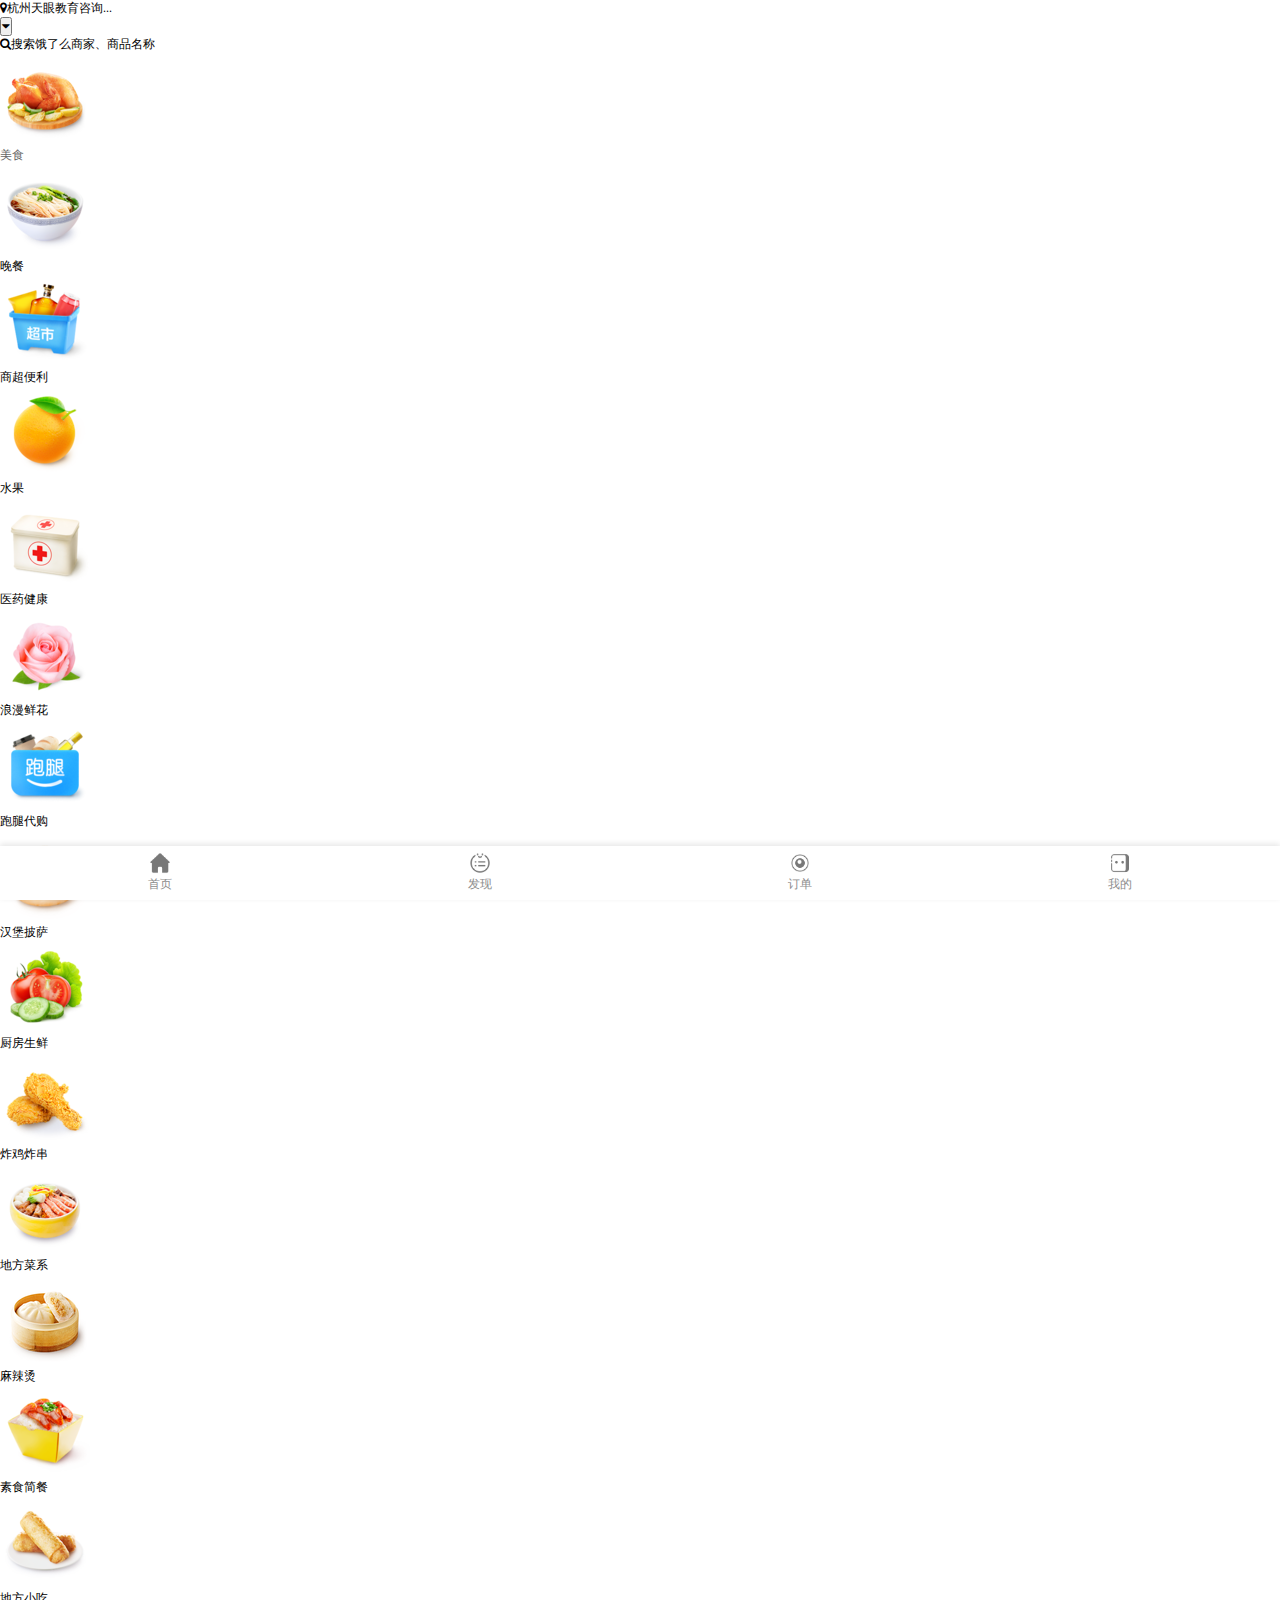
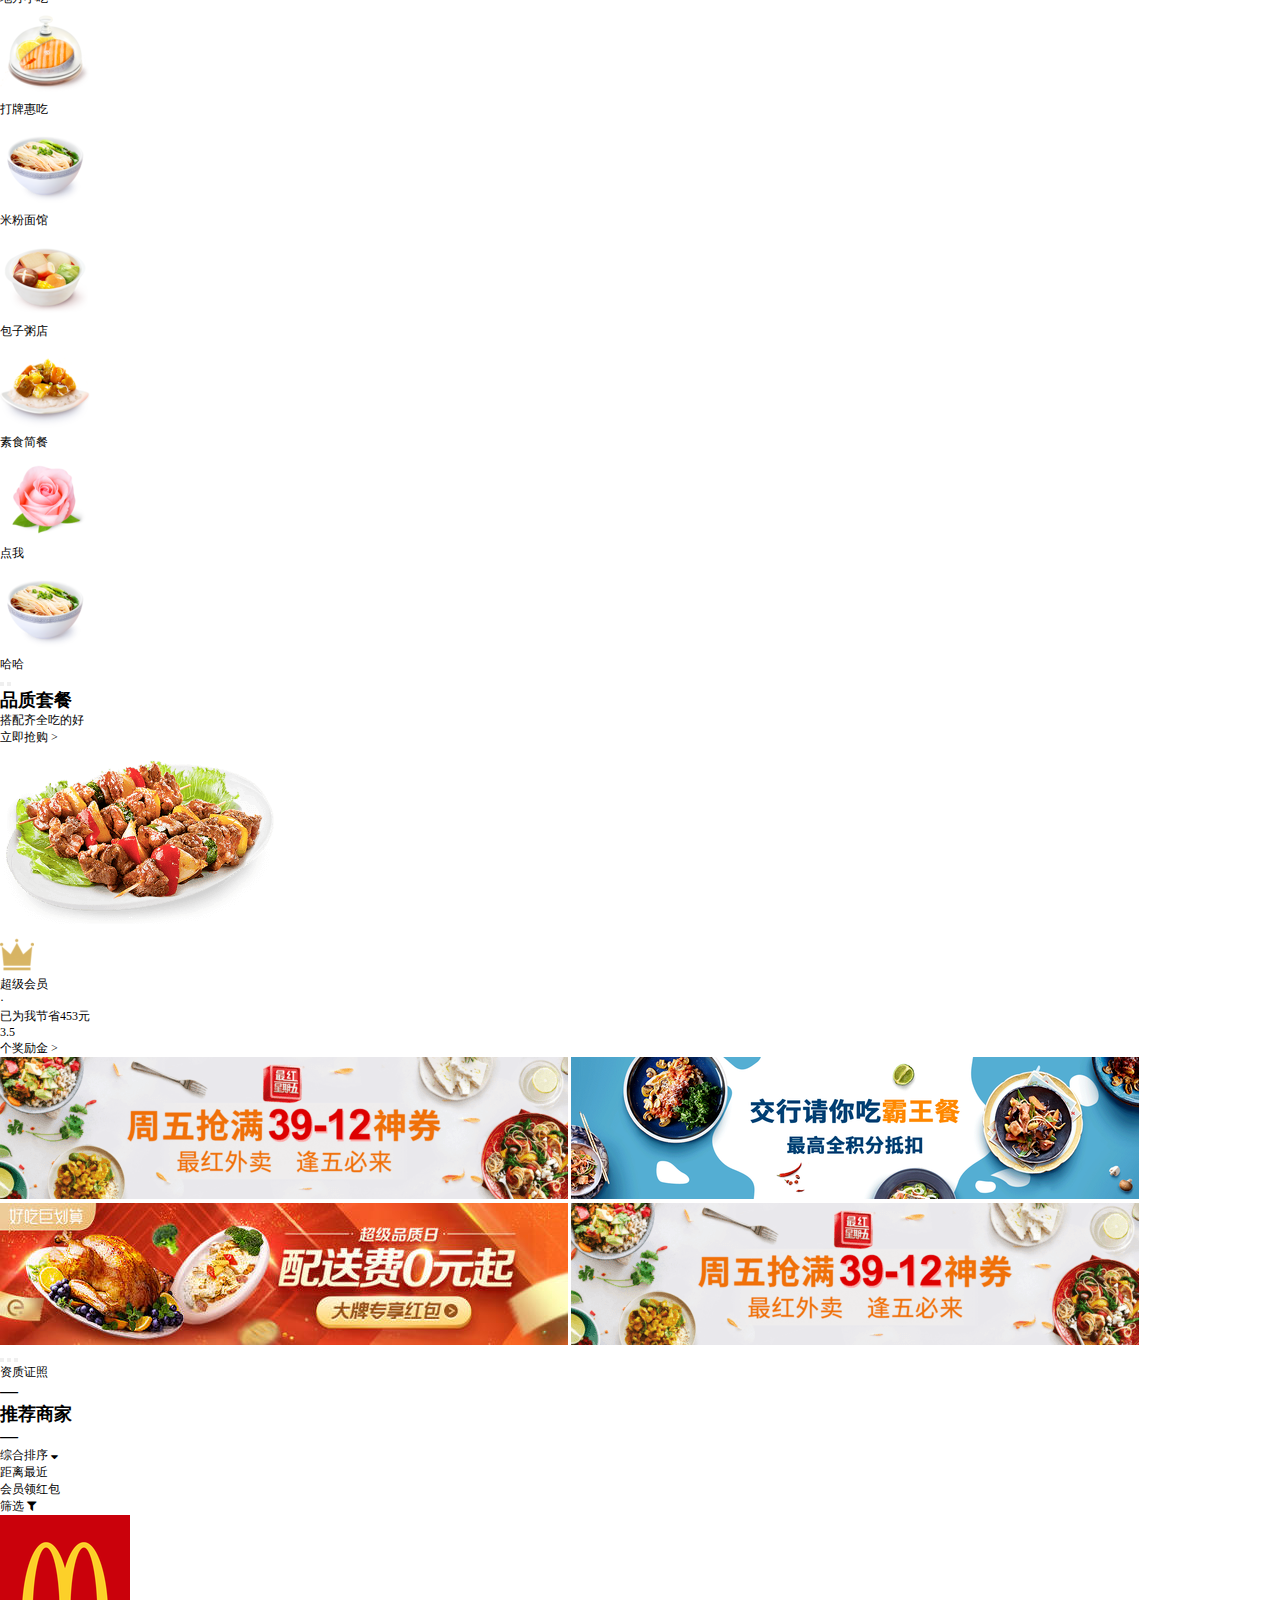
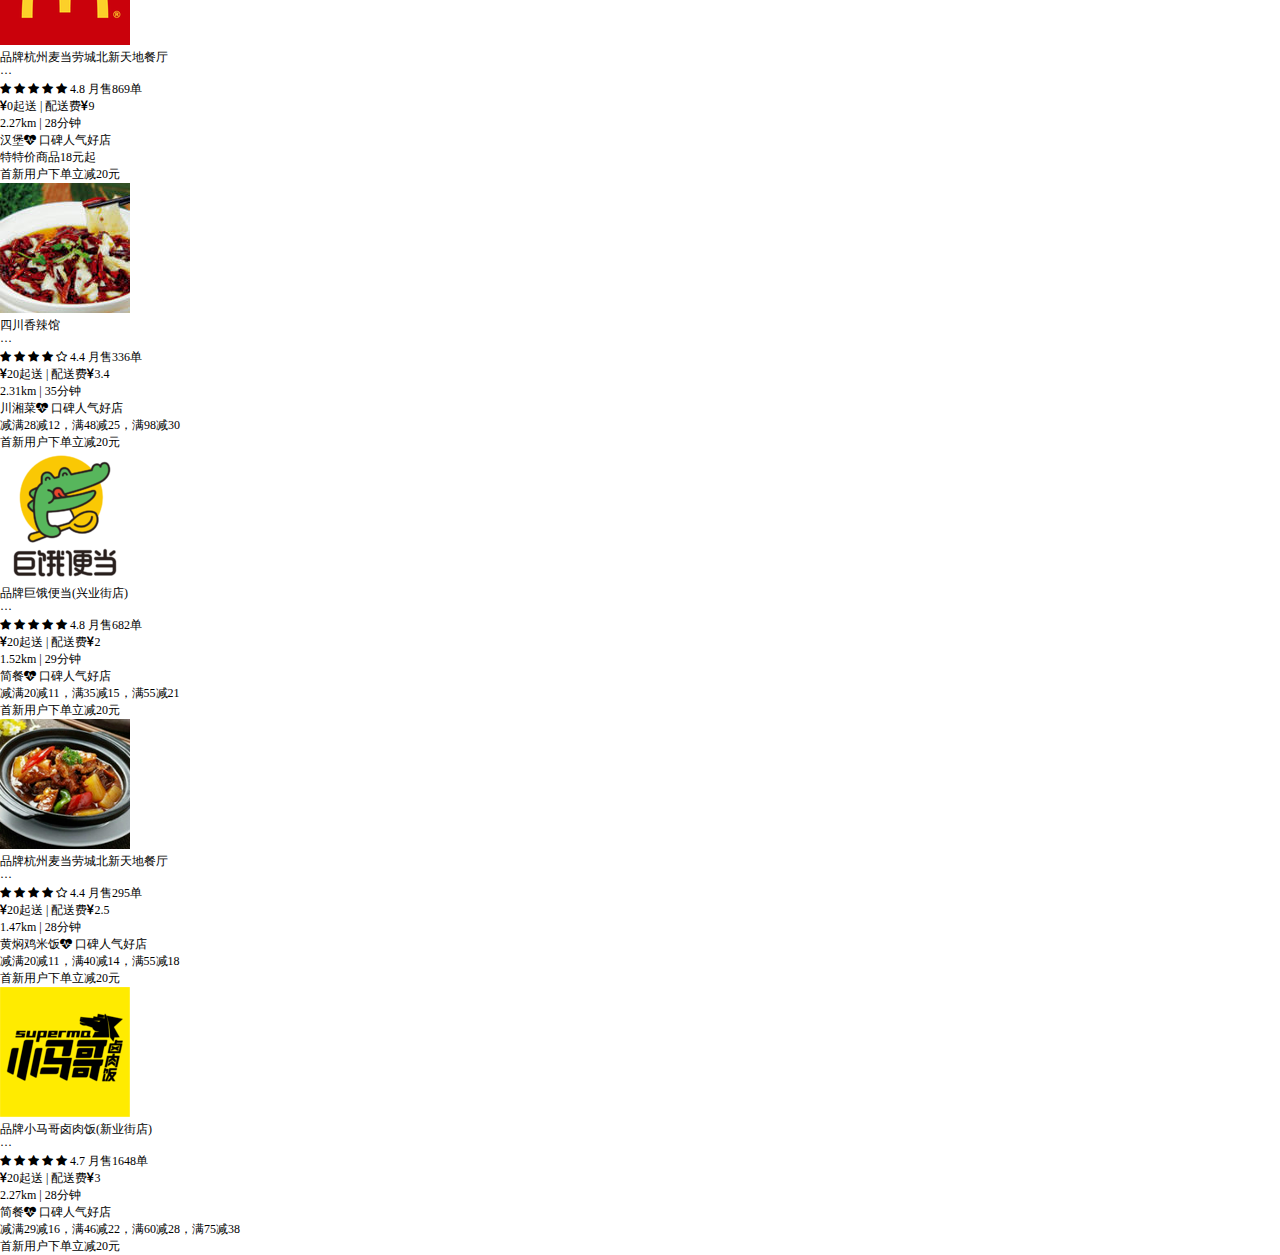
==== shouye.html @ e132342f "first commit" ====
<!DOCTYPE html>
<html lang="en">
<head>
    <meta name="viewport" content="width=device-width,initial-scale=1.0, minimum-scale=1.0, maximum-scale=1.0,user-scalable=no">
	<meta charset="UTF-8">
	<title>饿了吗</title>
    <link rel="stylesheet" type="text/css"  href="css/shouye.css" media="screen and (max-width:750px)">
    <link rel="stylesheet" type="text/css" href="css/font-awesome.min.css">
    <link rel="stylesheet" href="./css/foot.css">
    <link rel="stylesheet" href="./css/rem.css">
</head>
<body>
    <!--------------头---------------->
    <div class="head">
        <div class="address">
            <p><i class="fa fa-map-marker"></i>杭州天眼教育咨询...</p>
            <button><i class="fa fa-caret-down"></i></button>
        </div>
    </div>
    <!--------------搜索---------------->
    <div class="search">
        <p><i class="fa fa-search"></i>搜索饿了么商家、商品名称</p>
    </div>
    <!--------------菜单栏---------------->
    <div class="menu">
        <div class="menu-left" id="menu-left">
            <div class="menu-left-clm1">
                <div class="menu-box">
                    <a href="./meishi.html">
                        <img src="./img/a-1.png" alt="">
                        <p>美食</p>
                    </a>
                </div>
                <div class="menu-box">
                    <img src="./img/a-2.png" alt="">
                    <p>晚餐</p>
                </div>
                <div class="menu-box">
                    <img src="./img/a-3.png" alt="">
                    <p>商超便利</p>
                </div>
                <div class="menu-box">
                    <img src="./img/a-4.png" alt="">
                    <p>水果</p>
                </div>
                <div class="menu-box">
                    <img src="./img/a-5.png" alt="">
                    <p>医药健康</p>
                </div>
            </div>
            
            <div class="menu-left-clm2">
                <div class="menu-box">
                    <img src="./img/a-6.png" alt="">
                    <p>浪漫鲜花</p>
                </div>
                <div class="menu-box">
                    <img src="./img/a-7.png" alt="">
                    <p>跑腿代购</p>
                </div>
                <div class="menu-box">
                    <img src="./img/a-8.png" alt="">
                    <p>汉堡披萨</p>
                </div>
                <div class="menu-box">
                    <img src="./img/a-9.png" alt="">
                    <p>厨房生鲜</p>
                </div>
                <div class="menu-box">
                    <img src="./img/a-10.png" alt="">
                    <p>炸鸡炸串</p>
                </div>
            </div>
        </div>
        <div class="menu-right" id="menu-right">
            <div class="menu-right-clm1">
                <div class="menu-box">
                    <img src="./img/a-11.png" alt="">
                    <p>地方菜系</p>
                </div>
                <div class="menu-box">
                    <img src="./img/a-12.png" alt="">
                    <p>麻辣烫</p>
                </div>
                <div class="menu-box">
                    <img src="./img/a-13.png" alt="">
                    <p>素食简餐</p>
                </div>
                <div class="menu-box">
                    <img src="./img/a-14.png" alt="">
                    <p>地方小吃</p>
                </div>
                <div class="menu-box">
                    <img src="./img/a-15.png" alt="">
                    <p>打牌惠吃</p>
                </div>
            </div>
            
            <div class="menu-right-clm2">
                <div class="menu-box">
                    <img src="./img/a-16.png" alt="">
                    <p>米粉面馆</p>
                </div>
                <div class="menu-box">
                    <img src="./img/a-17.png" alt="">
                    <p>包子粥店</p>
                </div>
                <div class="menu-box">
                    <img src="./img/a-18.png" alt="">
                    <p>素食简餐</p>
                </div>
                <div class="menu-box">
                    <img src="./img/a-6.png" alt="">
                    <p>点我</p>
                </div>
                <div class="menu-box">
                    <img src="./img/a-2.png" alt="">
                    <p>哈哈</p>
                </div>
            </div>
        </div>
        <div class="menu-btn">
            <button id="menu-btn-left"></button>
            <button id="menu-btn-right"></button>
        </div>
    </div>
    <!--------------logo---------------->
    <div class="logo">
        <div class="logo-cont">
            <div class="logo-box">
                <h2>品质套餐</h2>
                <p class="logo-box-font">搭配齐全吃的好</p>
                <p class="logo-box-go">立即抢购 &gt;</p>
            </div>
            <img src="./img/logo1.png" alt="" class="logo-img">
        </div>
    </div>

    <!--------------超级会员---------------->
    <div class="super">
        <div class="super-box">
            <div class="super-box-left">
                <img src="./img/super.png" alt="">
                <p class="super-box-leftfont">超级会员</p>
                <span>·</span>
                <p class="super-box-leftfont2">已为我节省453元</p>
            </div>
            <div class="super-box-right">
                <span>3.5</span>
                <p>个奖励金 &gt;</p>
            </div>
        </div>
    </div>
    <!--------------轮播图---------------->
    <div class="lunbo">
        <div class="lunbo-cont">
            <div class="lunbo-photo box" id="lunbo-photo">
                <img src="./img/baner-1.png" alt="">
                <img src="./img/baner-2.png" alt="">
                <img src="./img/baner-3.jpeg" alt="">
                <img src="./img/baner-1.png" alt="">
            </div>
            <div class="lunbo-btn" id="lunbo-btn">
                <button></button>
                <button></button>
                <button></button>
            </div>
            <div class="lunbo-tit">
                资质证照
            </div>
        </div>
        
    </div>
    
    <!--------------推荐商家---------------->
    <h2 class="shop">— <p>推荐商家</p> —</h2>
    <div class="sort">
        <div>综合排序 <i class="fa fa-sort-desc"></i></div>
        <div>距离最近</div>
        <div>会员领红包</div>
        <div>筛选 <i class="fa fa-filter"></i></div>
    </div>
    <div class="store">
        
        <!--------------商家---------------->
        <div class="store-shop">
            <div class="shop-top">
                <img src="./img/mdl.png" alt="">
                <div class="top-righttit">
                    <div class="righttit-p1">
                        <p><span>品牌</span>杭州麦当劳城北新天地餐厅</p>
                        <p class="righttit-gray">···</p>
                    </div>
                    <p class="righttit-p2">
                        <i class="fa fa-star" aria-hidden="true"></i>
                        <i class="fa fa-star" aria-hidden="true"></i>
                        <i class="fa fa-star" aria-hidden="true"></i>
                        <i class="fa fa-star" aria-hidden="true"></i>
                        <i class="fa fa-star" aria-hidden="true"></i>
                        4.8 月售869单
                    </p>
                    <div class="righttit-p3">
                        <p><i class="fa fa-jpy"></i>0起送 | 配送费<i class="fa fa-jpy"></i>9</p>
                        <p class="righttit-gray">2.27km | 28分钟</p>
                    </div>
                    
                </div>
            </div>
            <div class="shop-dec">
                <p class="shop-dec-p1"><span>汉堡</span><span><i class="fa fa-heartbeat"></i> 口碑人气好店</span></p>
                <span class="shop-span"></span>
                <p class="shop-dec-p2"><span>特</span>特价商品18元起</p>
                <p class="shop-dec-p3"><span>首</span>新用户下单立减20元</p>
            </div>
        </div>
        <div class="store-shop">
            <div class="shop-top">
                <img src="./img/sc.jpeg" alt="">
                <div class="top-righttit">
                    <div class="righttit-p1">
                        <p>四川香辣馆</p>
                        <p class="righttit-gray">···</p>
                    </div>
                    <p class="righttit-p2">
                        <i class="fa fa-star"></i>
                        <i class="fa fa-star"></i>
                        <i class="fa fa-star"></i>
                        <i class="fa fa-star"></i>
                        <i class="fa fa-star-o"></i>
                        4.4 月售336单
                    </p>
                    <div class="righttit-p3">
                        <p><i class="fa fa-jpy"></i>20起送 | 配送费<i class="fa fa-jpy"></i>3.4</p>
                        <p class="righttit-gray">2.31km | 35分钟</p>
                    </div>
                    
                </div>
            </div>
            <div class="shop-dec">
                <p class="shop-dec-p1"><span>川湘菜</span><span><i class="fa fa-heartbeat"></i> 口碑人气好店</span></p>
                <span class="shop-span"></span>
                <p class="shop-dec-p2"><span>减</span>满28减12，满48减25，满98减30</p>
                <p class="shop-dec-p3"><span>首</span>新用户下单立减20元</p>
            </div>
        </div>
        <div class="store-shop">
            <div class="shop-top">
                <img src="./img/je.png" alt="">
                <div class="top-righttit">
                    <div class="righttit-p1">
                        <p><span>品牌</span>巨饿便当(兴业街店)</p>
                        <p class="righttit-gray">···</p>
                    </div>
                    <p class="righttit-p2">
                        <i class="fa fa-star" aria-hidden="true"></i>
                        <i class="fa fa-star" aria-hidden="true"></i>
                        <i class="fa fa-star" aria-hidden="true"></i>
                        <i class="fa fa-star" aria-hidden="true"></i>
                        <i class="fa fa-star" aria-hidden="true"></i>
                        4.8 月售682单
                    </p>
                    <div class="righttit-p3">
                        <p><i class="fa fa-jpy"></i>20起送 | 配送费<i class="fa fa-jpy"></i>2</p>
                        <p class="righttit-gray">1.52km | 29分钟</p>
                    </div>
                    
                </div>
            </div>
            <div class="shop-dec">
                <p class="shop-dec-p1"><span>简餐</span><span><i class="fa fa-heartbeat"></i> 口碑人气好店</span></p>
                <span class="shop-span"></span>
                <p class="shop-dec-p2"><span>减</span>满20减11，满35减15，满55减21</p>
                <p class="shop-dec-p3"><span>首</span>新用户下单立减20元</p>
            </div>
        </div>
        <div class="store-shop">
            <div class="shop-top">
                <img src="./img/hmj.png" alt="">
                <div class="top-righttit">
                    <div class="righttit-p1">
                        <p><span>品牌</span>杭州麦当劳城北新天地餐厅</p>
                        <p class="righttit-gray">···</p>
                    </div>
                    <p class="righttit-p2">
                        <i class="fa fa-star" aria-hidden="true"></i>
                        <i class="fa fa-star" aria-hidden="true"></i>
                        <i class="fa fa-star" aria-hidden="true"></i>
                        <i class="fa fa-star" aria-hidden="true"></i>
                        <i class="fa fa-star-o" aria-hidden="true"></i>
                        4.4 月售295单
                    </p>
                    <div class="righttit-p3">
                        <p><i class="fa fa-jpy"></i>20起送 | 配送费<i class="fa fa-jpy"></i>2.5</p>
                        <p class="righttit-gray">1.47km | 28分钟</p>
                    </div>
                    
                </div>
            </div>
            <div class="shop-dec">
                <p class="shop-dec-p1"><span>黄焖鸡米饭</span><span><i class="fa fa-heartbeat"></i> 口碑人气好店</span></p>
                <span class="shop-span"></span>
                <p class="shop-dec-p2"><span>减</span>满20减11，满40减14，满55减18</p>
                <p class="shop-dec-p3"><span>首</span>新用户下单立减20元</p>
            </div>
        </div>
        <div class="store-shop last">
            <div class="shop-top">
                <img src="./img/xmg.png" alt="">
                <div class="top-righttit">
                    <div class="righttit-p1">
                        <p><span>品牌</span>小马哥卤肉饭(新业街店)</p>
                        <p class="righttit-gray">···</p>
                    </div>
                    <p class="righttit-p2">
                        <i class="fa fa-star" aria-hidden="true"></i>
                        <i class="fa fa-star" aria-hidden="true"></i>
                        <i class="fa fa-star" aria-hidden="true"></i>
                        <i class="fa fa-star" aria-hidden="true"></i>
                        <i class="fa fa-star" aria-hidden="true"></i>
                        4.7 月售1648单
                    </p>
                    <div class="righttit-p3">
                        <p><i class="fa fa-jpy"></i>20起送 | 配送费<i class="fa fa-jpy"></i>3</p>
                        <p class="righttit-gray">2.27km | 28分钟</p>
                    </div>
                    
                </div>
            </div>
            <div class="shop-dec">
                <p class="shop-dec-p1"><span>简餐</span><span><i class="fa fa-heartbeat"></i> 口碑人气好店</span></p>
                <span class="shop-span"></span>
                <p class="shop-dec-p2"><span>减</span>满29减16，满46减22，满60减28，满75减38</p>
                <p class="shop-dec-p3"><span>首</span>新用户下单立减20元</p>
            </div>
        </div>
    </div>
<!--------------d底部---------------->
    <div class="footer">
        <ul class="footer-ul">
            <a href="./shouye.html">
                <li class="footer-first">
                    <p>首页</p>
                </li>
            </a>
            <a href="./find.html">
                <li class="footer-find">
                    <p>发现</p>
                </li>
            </a>
            <a href="./order.html">
                <li class="footer-dan">
                    <p>订单</p>
                </li>
            </a>
            <a href="./my.html">
                <li class="footer-my">
                    <p>我的</p>
                </li>
            </a>
            
        </ul>
    </div>

    <script src="./js/jquery-3.3.1.min.js"></script>
    <script>
        
        $(document).ready(function(){
            //菜单按钮
            $("#menu-btn-left").click(function(){
                $("#menu-left").css("display","block");
                $("#menu-right").css("display","none");
            })
            $("#menu-btn-right").click(function(){
                $("#menu-left").css("display","none");
                $("#menu-right").css("display","block");
            })
            //轮播
            
            var w = $("#lunbo-photo img").eq(0).width()
            // var i = 0;
            // $("#lunbo-photo").css("left",-0+'px');
            // function lunbo(){
            //     $("#lunbo-photo").stop().animate({
            //         left:-i*width
            //         },500,function(){              
            //         if(i == 3){
            //             i = 0;
            //             $("#lunbo-photo").css("left",-0+'px');
            //         }else{
            //             i++;
            //         }
            //     });
            // }
            // var timer = setInterval(lunbo,1500)
            
            var index = 0;
            function left(){
                $(".box").animate({left:-w*index+'px'},500,function(){
                    if(index == 3){
                        index = 0;
                        $(".box").css('left',-w*index+'px');  
                    }else{
                        index++;
                    }
                });
            }
            var t = setInterval(left,1500)

        })
    </script>
</body>
</html>
---- css/shouye.css ----
/*-------------头-------------*/
.head{
    width: 100%;
    background-color: #0089ff; 
}
.address{
    height: 3rem;
    line-height: 3rem;
    padding: 1rem 1.1rem 0 1.1rem;
    font-size: 1.6rem;
    font-weight: 700;
    color: white;
    display: flex;
    justify-content: flex-start;
}
.address>p>i{
    margin-right: 0.8rem;
}
.address>button{
    margin-left: 1.4rem;
    background-color: #0089ff;
    border: none;
    color: white;
}
/*-------------搜索-------------*/
.search{
    padding: 0.75rem 1.1rem 0.8rem 1.1rem;
    position: sticky;
    position: -webkit-sticky;
    top: 0rem;
    background-color: #0089ff;
    z-index: 999;
}
.search>p{
    width: 100%;
    height: 3.25rem;
    line-height: 3.25rem;
    font-size: 1.2rem;
    font-weight: 100;
    background-color: #ffffff;
    color: #999;
    text-align: center;
}
.search>p>i{
    margin-right: 0.5rem;
}
/*-------------菜单-------------*/
.menu{
    width: 100%;
    margin-bottom: 0.65rem;
}
/*-------------菜单左栏-------------*/
.menu-left{
    width: 100%;
    text-align: center;
    color: #666;
}
.menu-left-clm1,.menu-left-clm2{
    display: flex;
    justify-content: space-around;
}
/*-------------菜单单个盒子-------------*/
.menu-box{
    padding: 0.7rem 0;
    cursor: pointer;
}
.menu-box img{
    width: 4.2rem;
    height: 4.2rem;
    padding-bottom:0.65rem; 
}
.menu-box p{
    font-size: 1.1rem;
    line-height: 0.5rem;
}
/*-------------菜单右栏-------------*/
.menu-right{
    width: 100%;
    text-align: center;
    color: #666;
    display: none;
}
.menu-right-clm1,.menu-right-clm2{
    display: flex;
    justify-content: space-around;
}
.menu-btn{
    text-align: center;
}
.menu-btn>button{
    width: 0.9rem;
    height: 0.15rem;
    border: none;
}
/*-------------logo-------------*/
.logo{
    padding: 0.3rem 1rem 0.25rem 1rem;
}
.logo-cont{
    padding: 0.9rem 0 0.6rem 1.4rem;
    background-color: #f5f5f5;
    display: flex;
    justify-content: space-between;
}
.logo-box-font{
    font-size: 1.15rem;
    margin-top: 0.5rem;
    margin-bottom: 0.7rem; 
    color: #777;
}
.logo-box-go{
    font-size: 1rem;
    font-weight: 800;
    color: #af8260;
}
.logo-img{
    width: 13rem;
    height: 8.5rem;
    margin-right: 1.3rem;
}
/*-------------超级会员-------------*/
.super{
    padding: 0 1rem;
}
.super-box{
    padding: 0 1.2rem;
    background-color: #f3dda0;
    border-radius: 0.2rem;
    line-height: 3.75rem;
    color: #644f1b;
    display: flex;
    justify-content: space-between;
}
.super-box-left{
    position: relative;
    display: flex;
    justify-content: space-between;
}
.super-box-left>img{
    width: 1.6rem;
    height: 1.8rem;
    position: absolute;
    top: 1rem;
}
.super-box-leftfont{
    text-indent: 2.1em;
    color: #644f1b;
    font-weight: 700;
    font-size: 1.25rem;
}
.super-box-left>span{
    margin-left: 0.3rem;
    margin-right: 0.3rem;
}
.super-box-leftfont2{  
    font-weight: 600;
}
.super-box-right{
    display: flex;
    justify-content: space-between;
}
.super-box-right>span{
    color: #bd8f22;
    font-size: 1.9rem;
    font-weight: 700;
}
/*-------------轮播图-------------*/
.lunbo{
    padding: 0 1rem;
    margin-top: 0.35rem; 
}
.lunbo-cont{
    padding-top: 6.4rem;
    height: 1rem;
    padding-bottom: 0.8rem;
    position: relative;
    overflow: hidden;
}
.lunbo-photo{
    width:400%;
    height: 8.2rem;
    position: absolute;
    top: 0;
    /* left: 0; */
    z-index: -1;
    transition: all 1s ease;
}
.lunbo-photo>img{
    width:calc(100% / 4);
    height: 100%;
    float: left;
}
.lunbo-tit{
    height: 1.6rem;
    padding: 0 0.4rem;
    border-radius: 0.8rem;
    position: absolute;
    right: 0.3rem;
    bottom: 0.3rem;
    color: #eee;
    background: rgba(0, 0, 0, 0.5)
}
.lunbo-btn{
    text-align: center;
}
.lunbo-btn>button{
    width: 0.9rem;
    height: 0.15rem;
    border: none;
}

/*-------------推荐商家-------------*/
.shop{
    font-weight: 500;
    text-align: center;
    margin-top: 1rem;
    line-height: 3.2rem;
}
.shop>p{
    display: inline;
    margin: 0 1rem;
}
.sort{
    font-size: 1.2rem;
    line-height: 3.5rem;
    display: flex;
    justify-content: space-around;
    position: sticky;
    position: -webkit-sticky;
    top: 4.75rem;
    z-index: 999;
    background-color: white;
}
.store-shop{
    padding: 1.2rem 0;
    border: 1px solid #eeeeee;
}
.shop-top{
    padding: 0 1.5rem;
    display: flex;
    justify-content: flex-start;
}
.shop-top>img{
    width: 6rem;
    height: 6rem;
}
.top-righttit{
    width: 100%;
    /* text-align: left; */
    padding-left: 1rem;
    font-weight: 400;
}
.righttit-p1,.righttit-p3{
    display: flex;
    justify-content: space-between;
}
.righttit-p1>p:first-child{
    font-size: 1.4rem;
    font-weight: 600;
}
.righttit-p1>p:first-child>span{
    display: inline-block;
    color: #6f3f15;
    background-color: #ffe339;
    font-size: 1rem;
    margin-right: 0.4rem;
    border-radius: 0.2rem;
    padding: 0.1rem 0.2rem;;
}
.righttit-p2{
    margin: 0.7rem 0 ;

}
.righttit-p2>i{
    color: #ffb400;
    
}
.righttit-gray{
    color: #999;
}
.shop-dec{
    padding: 1rem 1rem 0 8.5rem;
}
.shop-dec-p1>span:first-child{
    display: inline-block;
    padding: 0.1rem 0.15rem;
    border: 1px solid #eeeeee;
    margin-right: 1rem;
}
.shop-dec-p1>span:last-child{
    color: #e8470b;
    font-weight: 400;
}
.shop-span{
    width: 100%;
    display: inline-block;
    height: 1px;
    border-top: 1px dashed #f5f5f5;
    margin-top: 1.2rem;
    
}
.shop-dec-p2>span,.shop-dec-p3>span{
    color: white;
    background-color: #f1884f;
    margin-right: 0.6rem;
    padding: 0 0.2rem;
    border-radius: 0.2rem;
    overflow: hidden;
    text-overflow:ellipsis;
    white-space: nowrap;
}
.shop-dec-p2,.shop-dec-p3{
    line-height: 1.9rem;
}
.shop-dec-p3>span{
    background-color: #70bc46;
}
.last{
    margin-bottom: 5rem;
}
/*-------------菜单右栏-------------*/
/*-------------菜单右栏-------------*/
/*-------------菜单右栏-------------*/
---- css/foot.css ----
body,ul,li,p,h1,h2,h3,h4,h5,h6,button,input{
    padding: 0;
    margin: 0;
    -webkit-tap-highlight-color: rgba(255,255,255,0);
}
html{
    font-size: 12px;
}
a{
    text-decoration: none;
    color: #666;
}
/*-------------底部-------------*/

.footer{
    width: 100%;
    position: fixed;
    bottom: 0;
    z-index: 99999;
    background: white;
}
.footer-ul{
    cursor: pointer;
    display: flex;
    justify-content: space-around;
    box-shadow: 0 -0.14rem 0.48rem rgba(0,0,0,.1);
}
.footer ul li{
    width: 4rem;
    font-size: 1rem-small;
    height: 2.6rem;
    line-height: 3rem;
    color: #8d8d8d;
    list-style: none;
    text-align: center;
    padding:1.7rem 0.2rem 0.2rem 0.2rem;
    text-align: center;
}
.footer ul li:hover{
    color: #F27233;
    cursor: pointer;
}
.footer-first{
    background: url(../img/b1.png) no-repeat center 0.5rem;
    background-size: 1.8rem 1.8rem;
}
.footer-find{
    background: url(../img/b2.png) no-repeat center 0.5rem;
    background-size: 1.8rem 1.8rem;
}
.footer-dan{
    background: url(../img/b3.png) no-repeat center 0.5rem;
    background-size: 1.8rem 1.8rem;
}
.footer-my{
    background: url(../img/b5.png) no-repeat center 0.5rem;
    background-size: 1.8rem 1.8rem;
}
.footer-first:hover{
    background: url(../img/b11.png) no-repeat center 0.5rem;
    background-size: 1.8rem 1.8rem;
}
.footer-find:hover{
    background: url(../img/b22.png) no-repeat center 0.5rem;
    background-size: 1.8rem 1.8rem;
}
.footer-dan:hover{
    background: url(../img/b33.png) no-repeat center 0.5rem;
    background-size: 1.8rem 1.8rem;
}
.footer-my:hover{
    background: url(../img/b55.png) no-repeat center 0.5rem;
    background-size: 1.8rem 1.8rem;
}
---- css/rem.css ----
@media screen and (min-width: 320px) {
    html {
        font-size: 11px !important;
    }
}
@media screen and (min-width: 360px) {
    html {
        font-size: 10px !important;
    }
}
@media screen and (min-width: 375px) {
    html {
        font-size: 11px !important;
    }
}
@media screen and (min-width: 414px) {
    html {
        font-size: 12px !important;
    }
}
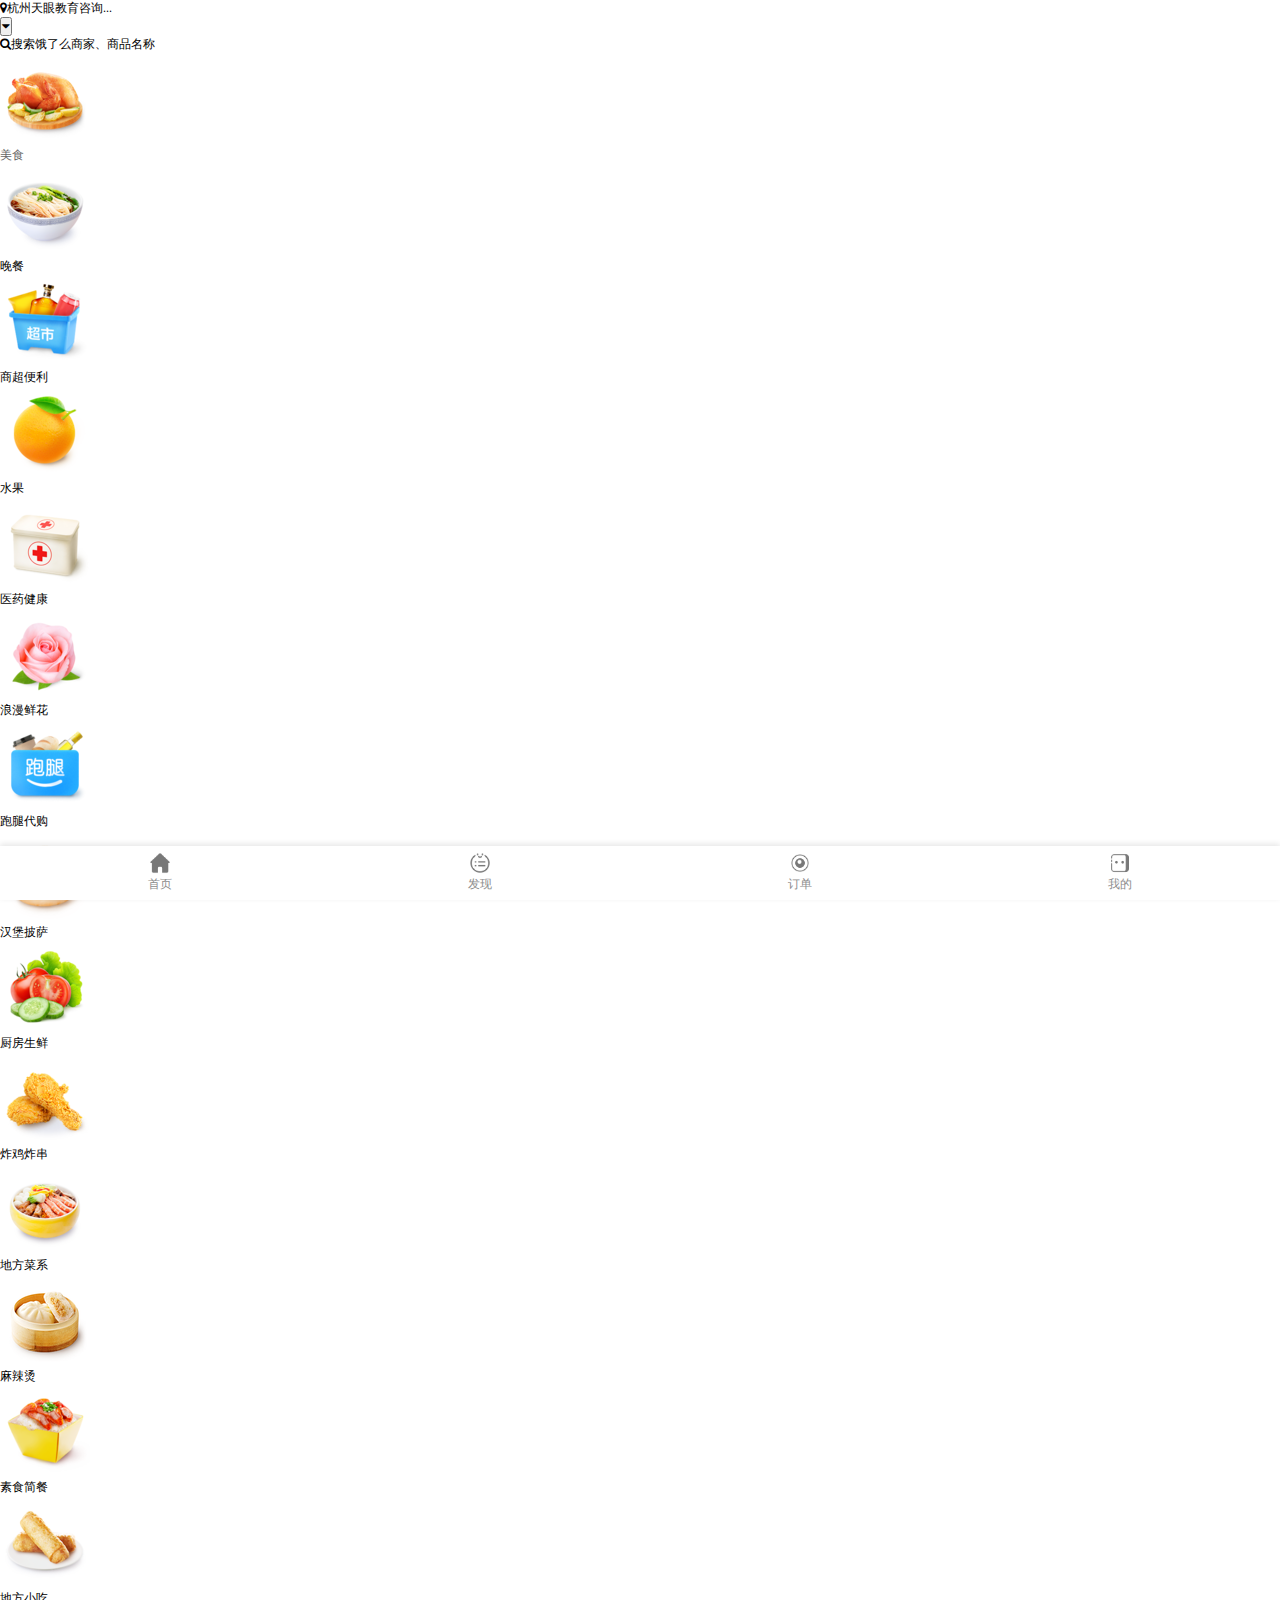
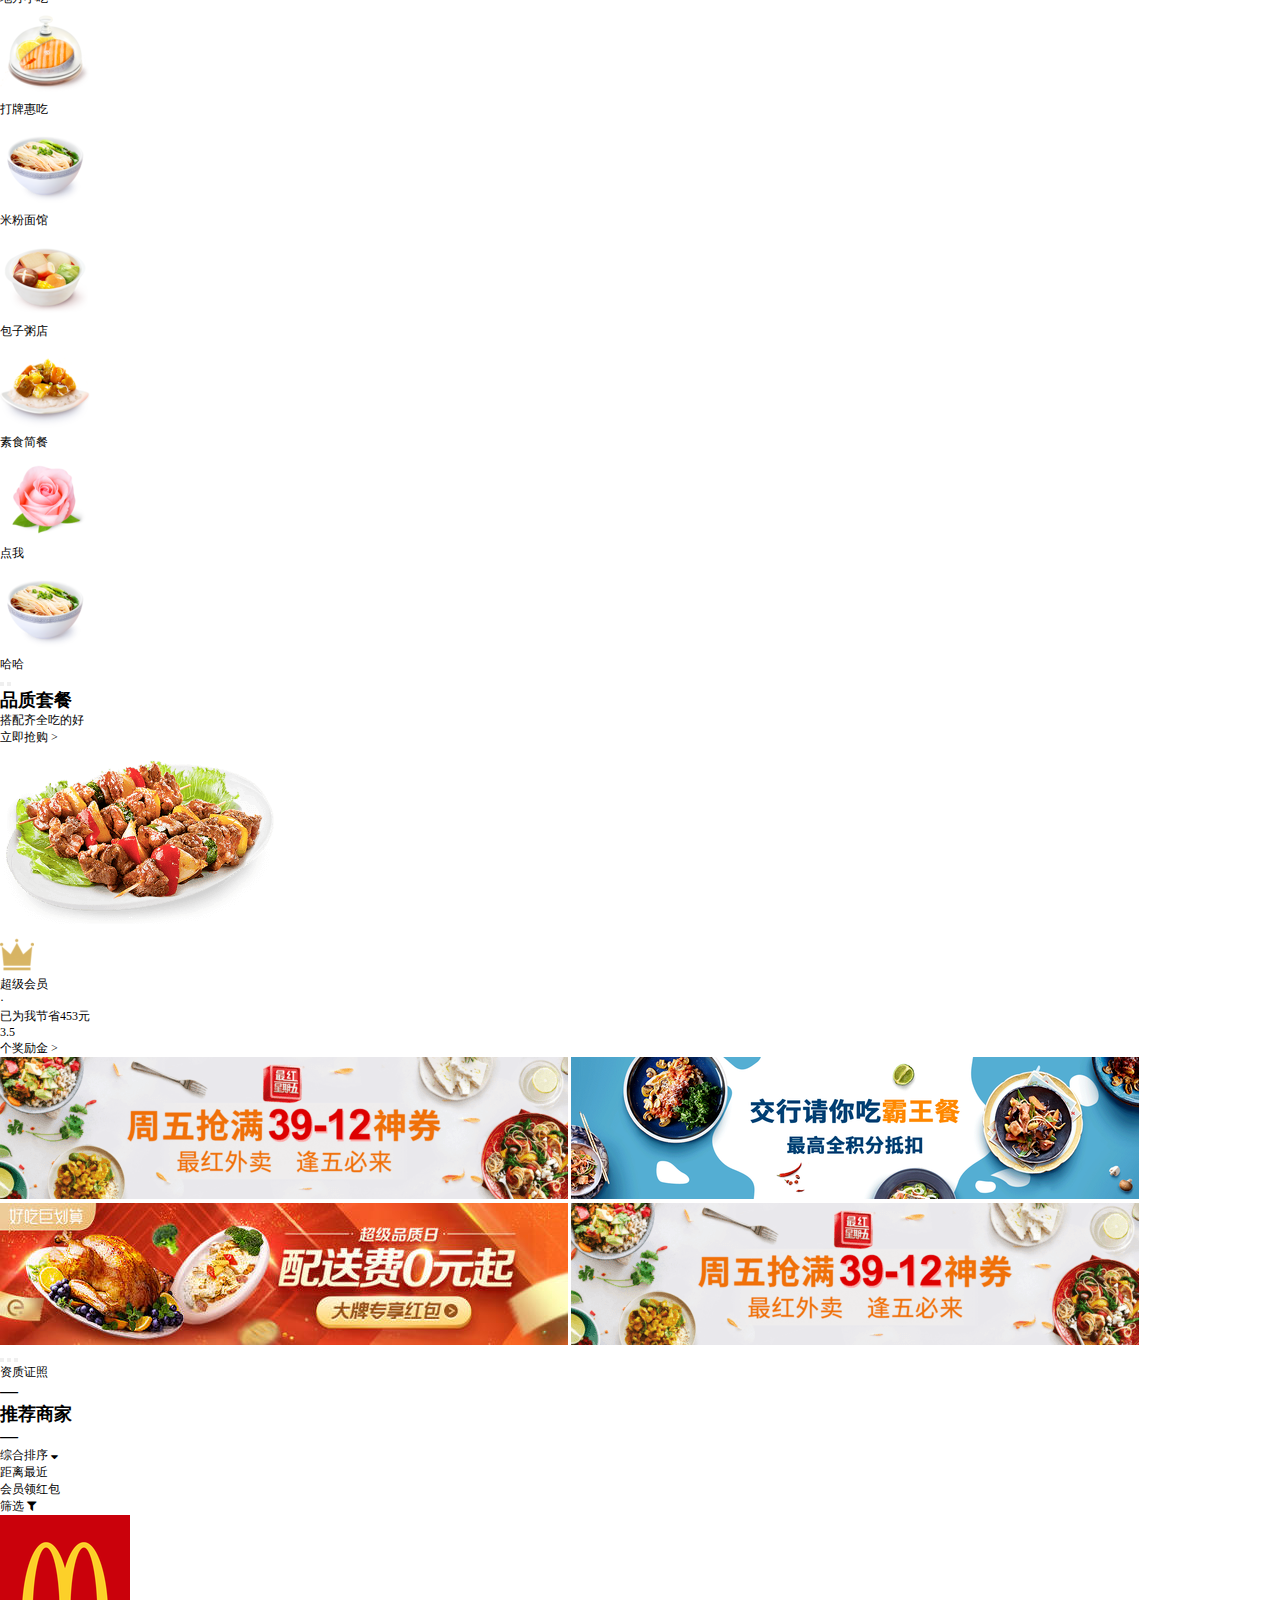
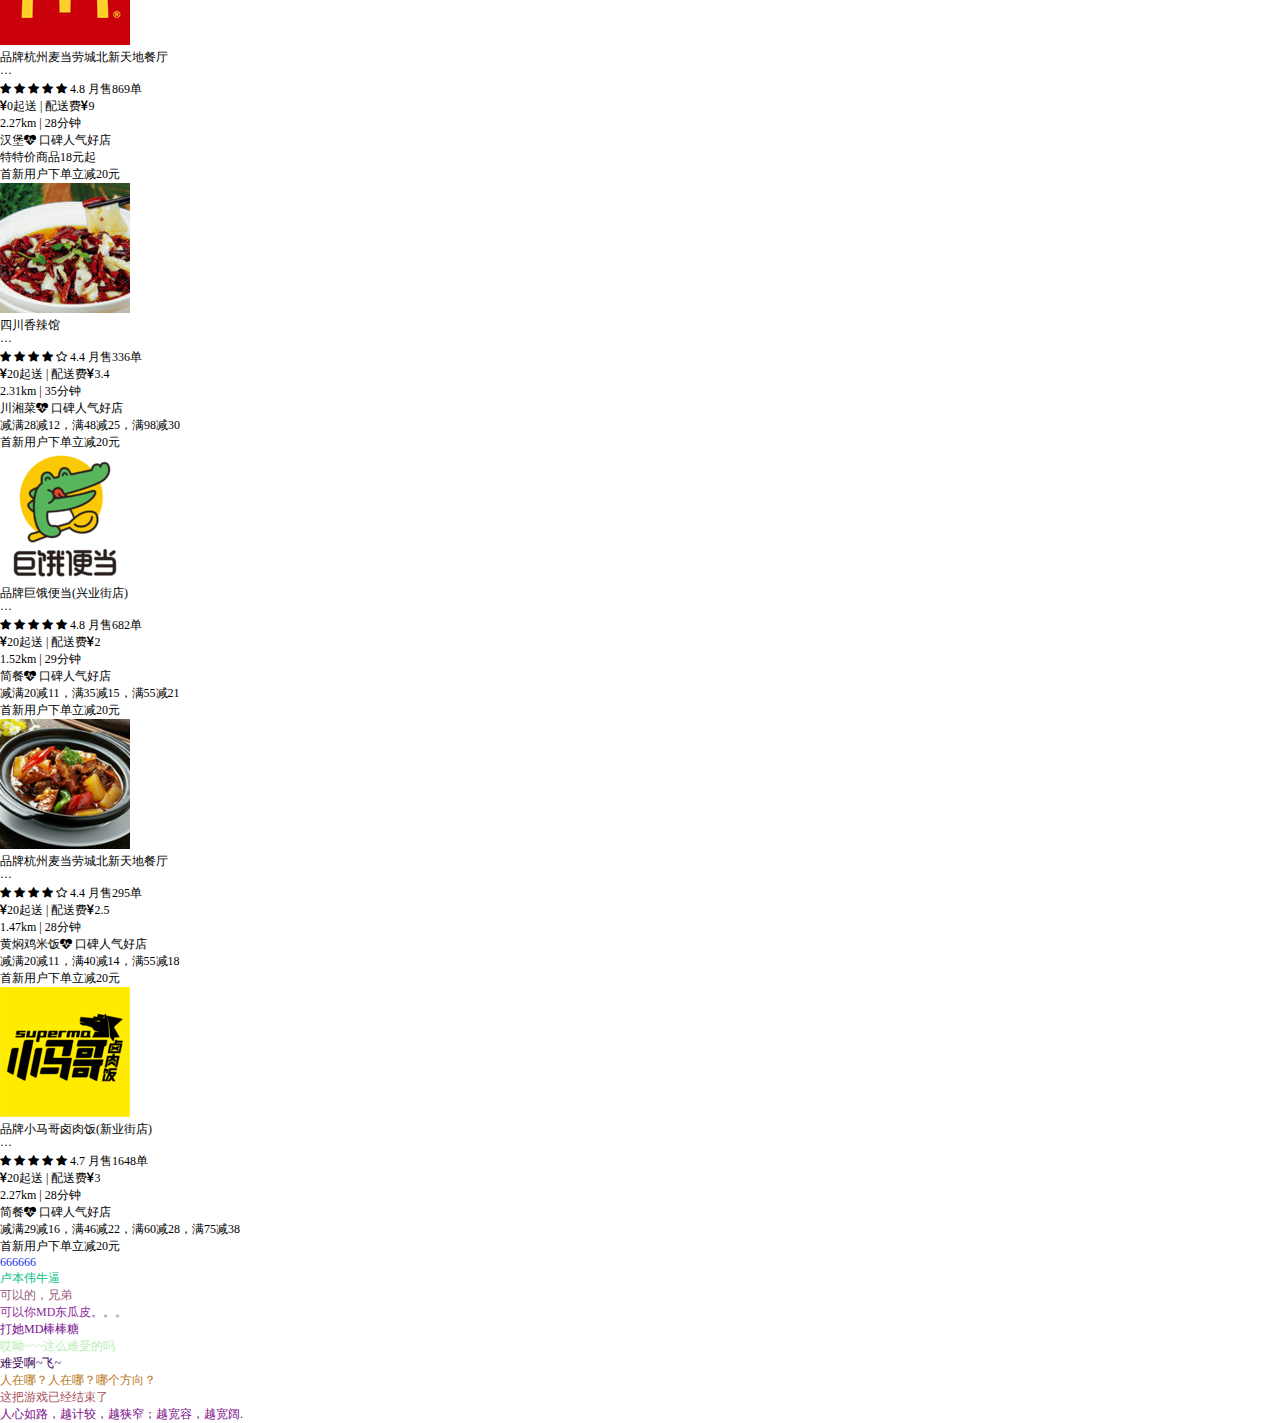
==== commit bec82acb: "2019.3.25" ====
--- a/shouye.html
+++ b/shouye.html
@@ -10,6 +10,8 @@
     <link rel="stylesheet" href="./css/rem.css">
 </head>
 <body>
+
+
     <!--------------头---------------->
     <div class="head">
         <div class="address">
@@ -360,11 +362,65 @@
             
         </ul>
     </div>
-
+    <!--------------弹幕---------------->
+    <div class="screen">
+        <div class="screen-boxs">
+            <p class="danmu"></p>
+        </div>
+    </div>
     <script src="./js/jquery-3.3.1.min.js"></script>
     <script>
         
         $(document).ready(function(){
+            //获取十六进制颜色 
+        function randomColor1(){ 
+        var r = Math.floor(Math.random()*256); 
+        var g = Math.floor(Math.random()*256); 
+        var b = Math.floor(Math.random()*256); 
+        if(r < 16){ 
+            r = "0"+r.toString(16); 
+        }else{ 
+            r = r.toString(16); 
+        } 
+        if(g < 16){ 
+            g = "0"+g.toString(16); 
+        }else{ 
+            g = g.toString(16); 
+        } 
+        if(b < 16){ 
+            b = "0"+b.toString(16); 
+        }else{ 
+            b = b.toString(16); 
+        } 
+            return "#"+r+g+b; 
+        } 
+        // $("h3").css("color",randomColor1());
+            var arr = ["666666","卢本伟牛逼","可以的，兄弟","可以你MD东瓜皮。。。","打她MD棒棒糖","哎呦~~~这么难受的吗","难受啊~飞~",
+            "人在哪？人在哪？哪个方向？","这把游戏已经结束了","人心如路，越计较，越狭窄；越宽容，越宽阔."]
+            console.log(arr.length)
+            function danMu(){
+                for(var i= 0; i<arr.length;i++){
+                    var p = $(".danmu").eq(0).clone().appendTo(".screen-boxs");
+                    var wp = $(".danmu").width();
+                    var h = Math.random() * 20 + 'rem';
+                    var w = Math.random() * wp + 'rem';
+                    p.css({top:h,left:$(".screen").width()+$(".screen").width()*Math.random()})
+                    p.text(arr[i])
+
+                    p.css("color",randomColor1())
+                    p.animate({left:-$(".screen").width()*1.5+'px'},10000)
+
+                }
+            }
+            var danmu = setInterval(danMu,500)
+            var a = setTimeout(function(){
+                var deldanmu = setInterval(function(){
+                    $(".danmu").eq(0).remove();
+                },100)
+            },10000)
+            
+
+
             //菜单按钮
             $("#menu-btn-left").click(function(){
                 $("#menu-left").css("display","block");
--- a/css/shouye.css
+++ b/css/shouye.css
@@ -1,3 +1,29 @@
+body{
+    position: relative;
+}
+
+/*-------------弹幕-------------*/
+.screen{
+    width: 100%;
+    height: 20rem;
+    position: absolute;
+    top: 10rem;
+    left: 0;
+    background-color: rgba(255, 255, 255, 0);
+    z-index: 9999999;
+    overflow: hidden;
+}
+.screen-boxs{
+    position: relative;
+    width: 100%;
+    
+}
+
+.screen-boxs p{
+    font-size: 1.4rem;
+    position: absolute;
+    right: 0;
+}
 
 /*-------------头-------------*/
 .head{
